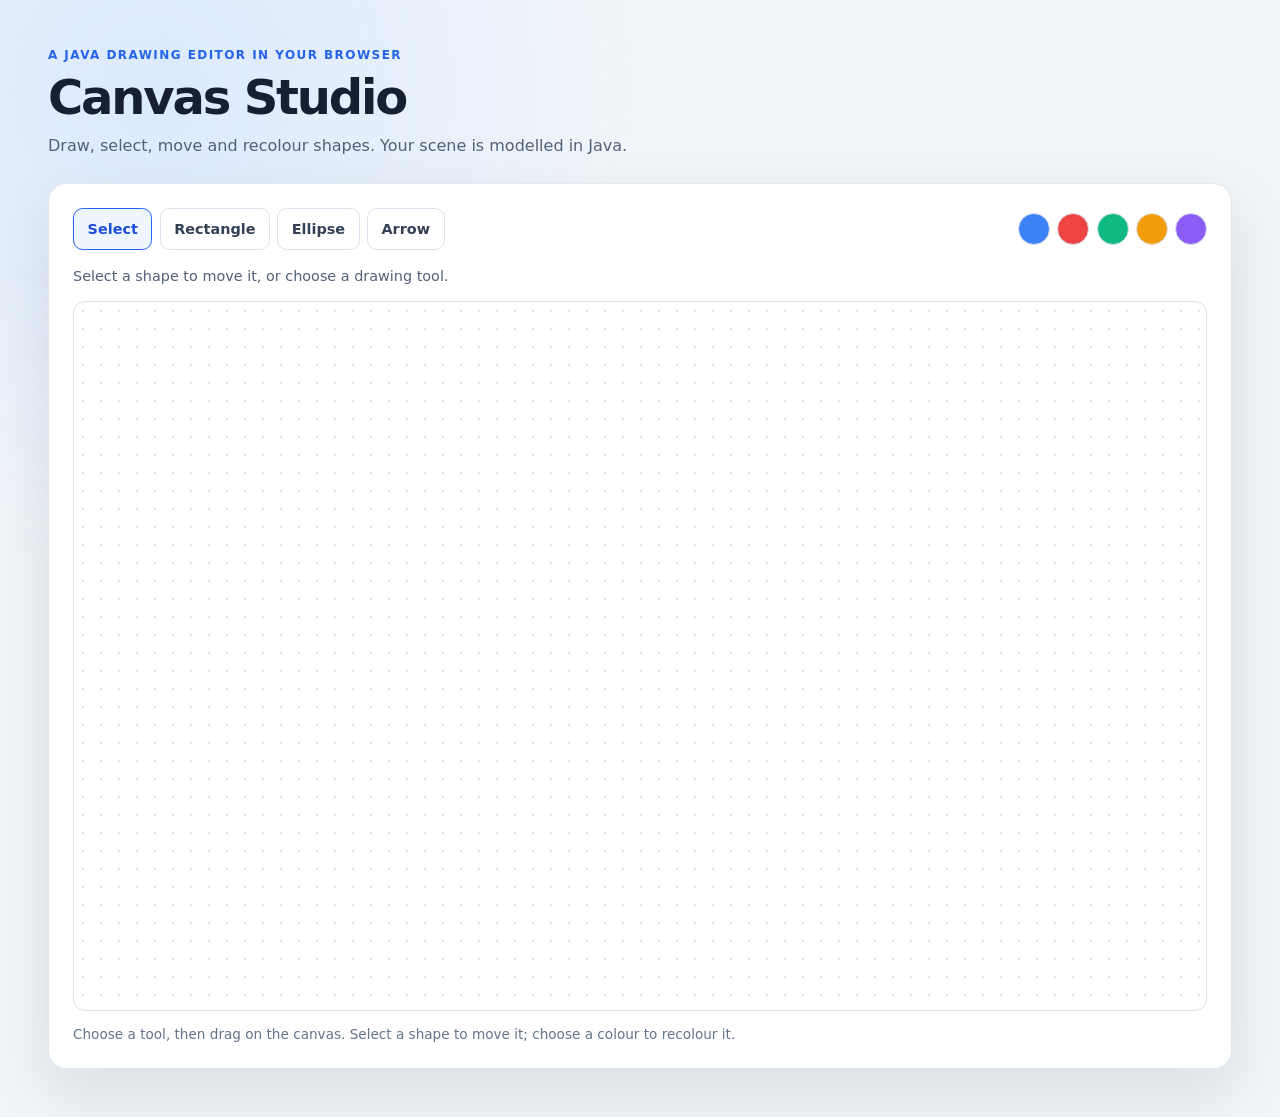
==== teavm-showcase-drawing-app/src/main/resources/index.html @ af774b10 "Add TeaVM drawing app showcase Add a standalone drawing editor module with Java model, Canvas render" ====
<!doctype html>
<html lang="en">
<head>
    <meta charset="utf-8">
    <meta name="viewport" content="width=device-width, initial-scale=1">
    <meta name="description" content="A small drawing editor built with Java, TeaVM and HTML Canvas.">
    <title>Drawing App | TeaVM Showcase</title>
    <link rel="icon" href="favicon.svg" type="image/svg+xml">
    <link rel="stylesheet" href="styles.css">
    <script src="classes.js" defer></script>
    <script src="bootstrap.js" defer></script>
</head>
<body>
<main class="editor">
    <header class="page-heading">
        <p class="eyebrow">A Java drawing editor in your browser</p>
        <h1>Canvas Studio</h1>
        <p class="subtitle">Draw, select, move and recolour shapes. Your scene is modelled in Java.</p>
    </header>

    <section class="workspace" aria-label="Drawing editor">
        <div class="toolbar">
            <div class="tool-group" role="group" aria-label="Drawing tools">
                <button id="tool-select" class="tool-button" type="button" aria-pressed="true">Select</button>
                <button id="tool-rectangle" class="tool-button" type="button" aria-pressed="false">Rectangle</button>
                <button id="tool-ellipse" class="tool-button" type="button" aria-pressed="false">Ellipse</button>
                <button id="tool-arrow" class="tool-button" type="button" aria-pressed="false">Arrow</button>
            </div>
            <div class="palette" role="group" aria-label="Shape colours">
                <button id="color-blue" class="swatch blue" type="button" aria-label="Recolour blue" title="Blue"></button>
                <button id="color-red" class="swatch red" type="button" aria-label="Recolour red" title="Red"></button>
                <button id="color-green" class="swatch green" type="button" aria-label="Recolour green" title="Green"></button>
                <button id="color-amber" class="swatch amber" type="button" aria-label="Recolour amber" title="Amber"></button>
                <button id="color-purple" class="swatch purple" type="button" aria-label="Recolour purple" title="Purple"></button>
            </div>
        </div>
        <p id="status" class="status" role="status" aria-live="polite">Select a shape to move it, or choose a drawing tool.</p>
        <div class="canvas-frame">
            <canvas id="drawing-canvas" width="960" height="600"
                    aria-label="Drawing canvas. Use pointer to draw or move shapes."></canvas>
        </div>
        <p class="hint">Choose a tool, then drag on the canvas. Select a shape to move it; choose a colour to recolour it.</p>
    </section>
</main>
</body>
</html>
---- teavm-showcase-drawing-app/src/main/resources/styles.css ----
:root {
    color-scheme: light;
    font-family: "Segoe UI", system-ui, sans-serif;
    color: #172033;
    background: #f1f5f9;
    font-synthesis: none;
    text-rendering: optimizeLegibility;
}

* {
    box-sizing: border-box;
}

body {
    min-height: 100vh;
    margin: 0;
    padding: clamp(1rem, 4vw, 3rem);
    background:
        radial-gradient(circle at 12% 8%, #dbeafe 0, transparent 30rem),
        #f1f5f9;
}

.editor {
    width: min(100%, 76rem);
    margin: 0 auto;
}

.page-heading {
    margin: 0 0 1.5rem;
}

.eyebrow {
    margin: 0 0 0.45rem;
    color: #2563eb;
    font-size: 0.75rem;
    font-weight: 750;
    letter-spacing: 0.12em;
    text-transform: uppercase;
}

h1 {
    margin: 0;
    font-size: clamp(2rem, 5vw, 3rem);
    letter-spacing: -0.045em;
}

.subtitle {
    margin: 0.5rem 0 0;
    color: #526078;
    line-height: 1.6;
}

.workspace {
    padding: clamp(1rem, 2.5vw, 1.5rem);
    border: 1px solid #e2e8f0;
    border-radius: 1.15rem;
    background: #fff;
    box-shadow: 0 1.5rem 4rem rgb(15 23 42 / 10%);
}

.toolbar {
    display: flex;
    align-items: center;
    justify-content: space-between;
    flex-wrap: wrap;
    gap: 0.85rem;
}

.tool-group,
.palette {
    display: flex;
    align-items: center;
    gap: 0.45rem;
}

button {
    min-height: 2.65rem;
    border: 1px solid #dbe2ed;
    border-radius: 0.6rem;
    background: #fff;
    color: #344054;
    font: inherit;
    font-size: 0.9rem;
    font-weight: 650;
    cursor: pointer;
}

.tool-button {
    padding: 0 0.85rem;
}

.tool-button[aria-pressed="true"] {
    border-color: #2563eb;
    background: #eff6ff;
    color: #1d4ed8;
}

.swatch {
    width: 2rem;
    min-height: 2rem;
    padding: 0;
    border-radius: 50%;
}

.blue { background: #3b82f6; }
.red { background: #ef4444; }
.green { background: #10b981; }
.amber { background: #f59e0b; }
.purple { background: #8b5cf6; }

button:hover {
    filter: brightness(0.96);
}

button:focus-visible {
    outline: 3px solid #93c5fd;
    outline-offset: 3px;
}

.status {
    min-height: 1.35rem;
    margin: 1.1rem 0 0.75rem;
    color: #526078;
    font-size: 0.9rem;
}

.canvas-frame {
    overflow: hidden;
    border: 1px solid #dbe2ed;
    border-radius: 0.75rem;
    background-color: #fff;
    background-image: radial-gradient(#dce3ed 0.8px, transparent 0.8px);
    background-size: 18px 18px;
}

canvas {
    display: block;
    width: 100%;
    height: auto;
    touch-action: none;
    cursor: crosshair;
}

.hint {
    margin: 0.8rem 0 0;
    color: #64748b;
    font-size: 0.85rem;
    line-height: 1.5;
}

@media (max-width: 600px) {
    .tool-group {
        width: 100%;
        flex-wrap: wrap;
    }

    .tool-button {
        flex: 1 1 auto;
        padding: 0 0.6rem;
    }
}
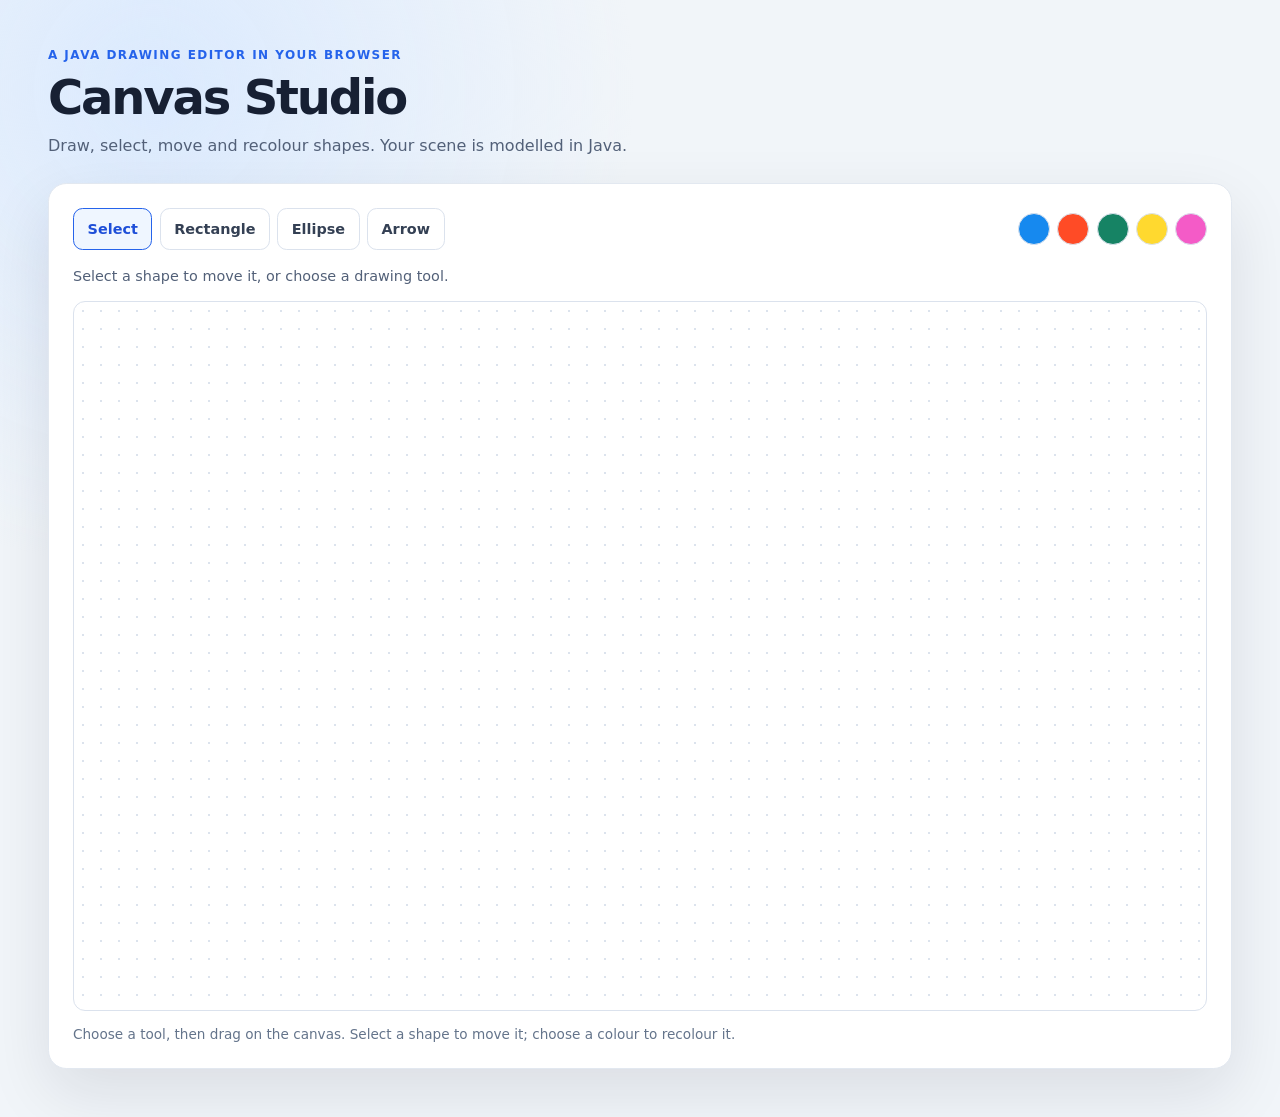
==== commit daf6fa7c: "Build editorial Electrostatic showcase and GitHub Pages deployment Assemble all four TeaVM apps unde" ====
--- a/teavm-showcase-drawing-app/src/main/resources/index.html
+++ b/teavm-showcase-drawing-app/src/main/resources/index.html
@@ -30,8 +30,8 @@
                 <button id="color-blue" class="swatch blue" type="button" aria-label="Recolour blue" title="Blue"></button>
                 <button id="color-red" class="swatch red" type="button" aria-label="Recolour red" title="Red"></button>
                 <button id="color-green" class="swatch green" type="button" aria-label="Recolour green" title="Green"></button>
-                <button id="color-amber" class="swatch amber" type="button" aria-label="Recolour amber" title="Amber"></button>
-                <button id="color-purple" class="swatch purple" type="button" aria-label="Recolour purple" title="Purple"></button>
+                <button id="color-amber" class="swatch amber" type="button" aria-label="Recolour yellow" title="Yellow"></button>
+                <button id="color-purple" class="swatch purple" type="button" aria-label="Recolour pink" title="Pink"></button>
             </div>
         </div>
         <p id="status" class="status" role="status" aria-live="polite">Select a shape to move it, or choose a drawing tool.</p>
--- a/teavm-showcase-drawing-app/src/main/resources/styles.css
+++ b/teavm-showcase-drawing-app/src/main/resources/styles.css
@@ -102,11 +102,11 @@
     border-radius: 50%;
 }
 
-.blue { background: #3b82f6; }
-.red { background: #ef4444; }
-.green { background: #10b981; }
-.amber { background: #f59e0b; }
-.purple { background: #8b5cf6; }
+.blue { background: #1689ef; }
+.red { background: #ff4b26; }
+.green { background: #168364; }
+.amber { background: #ffd92f; }
+.purple { background: #f45bc7; }
 
 button:hover {
     filter: brightness(0.96);
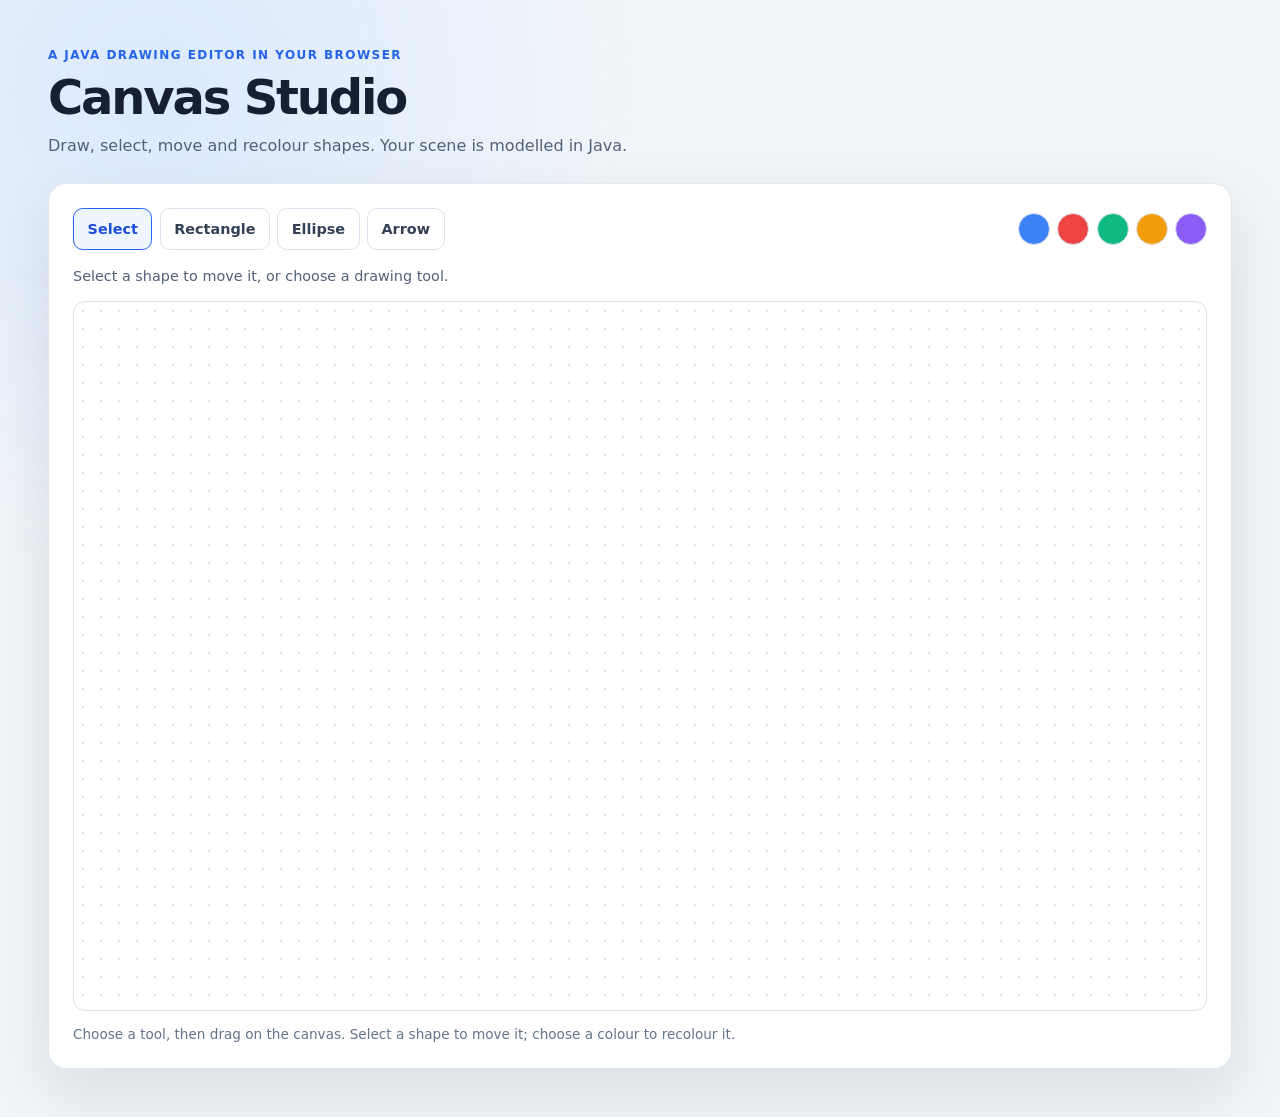
==== commit de77d278: "Restore standalone example configuration Co-authored-by: Copilot App <223556219+Copilot@users.norepl" ====
--- a/teavm-showcase-drawing-app/src/main/resources/index.html
+++ b/teavm-showcase-drawing-app/src/main/resources/index.html
@@ -30,8 +30,8 @@
                 <button id="color-blue" class="swatch blue" type="button" aria-label="Recolour blue" title="Blue"></button>
                 <button id="color-red" class="swatch red" type="button" aria-label="Recolour red" title="Red"></button>
                 <button id="color-green" class="swatch green" type="button" aria-label="Recolour green" title="Green"></button>
-                <button id="color-amber" class="swatch amber" type="button" aria-label="Recolour yellow" title="Yellow"></button>
-                <button id="color-purple" class="swatch purple" type="button" aria-label="Recolour pink" title="Pink"></button>
+                <button id="color-amber" class="swatch amber" type="button" aria-label="Recolour amber" title="Amber"></button>
+                <button id="color-purple" class="swatch purple" type="button" aria-label="Recolour purple" title="Purple"></button>
             </div>
         </div>
         <p id="status" class="status" role="status" aria-live="polite">Select a shape to move it, or choose a drawing tool.</p>
--- a/teavm-showcase-drawing-app/src/main/resources/styles.css
+++ b/teavm-showcase-drawing-app/src/main/resources/styles.css
@@ -102,11 +102,11 @@
     border-radius: 50%;
 }
 
-.blue { background: #1689ef; }
-.red { background: #ff4b26; }
-.green { background: #168364; }
-.amber { background: #ffd92f; }
-.purple { background: #f45bc7; }
+.blue { background: #3b82f6; }
+.red { background: #ef4444; }
+.green { background: #10b981; }
+.amber { background: #f59e0b; }
+.purple { background: #8b5cf6; }
 
 button:hover {
     filter: brightness(0.96);
